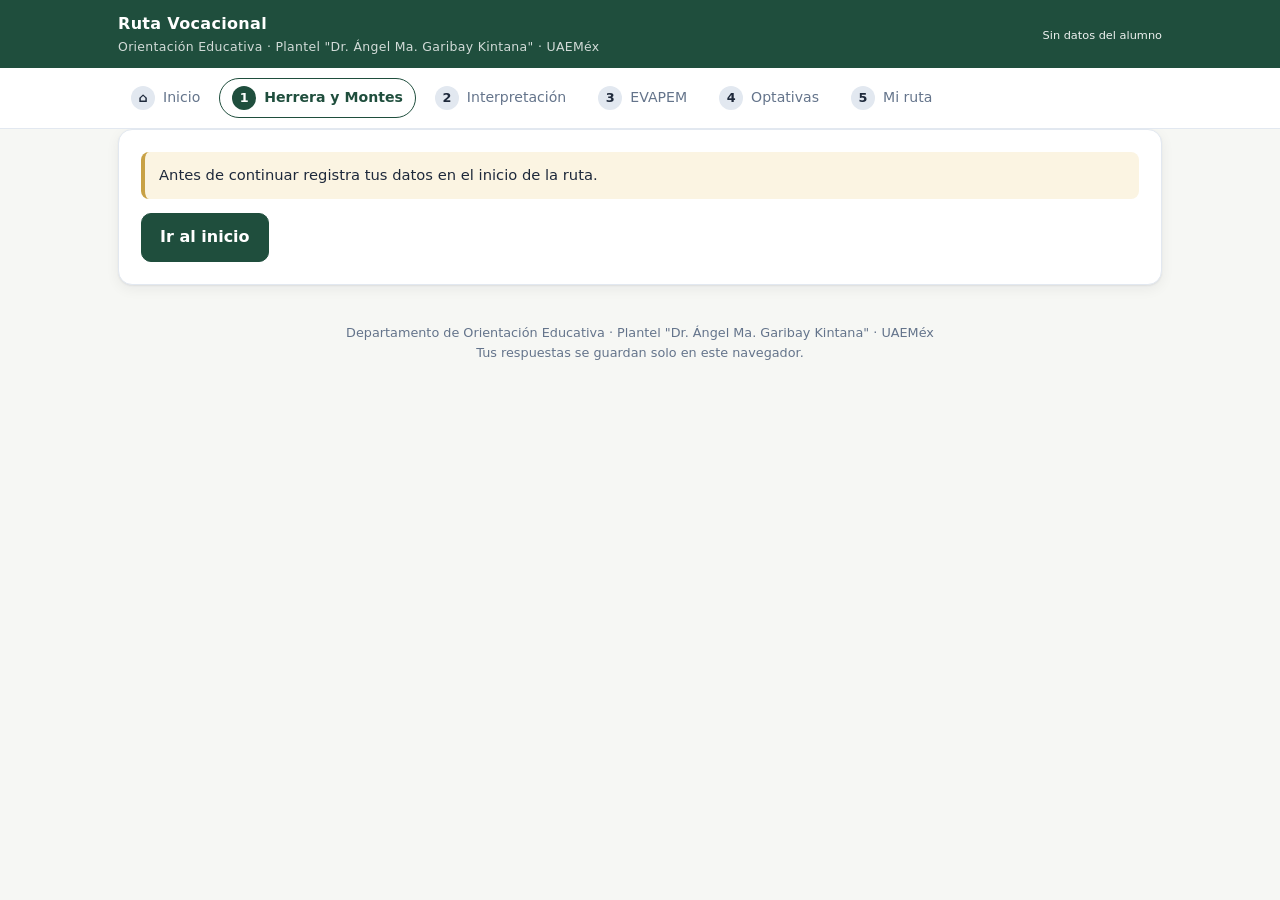
==== paso1-herrera-montes.html @ 5bb2a4c8 "Ruta vocacional unificada: Herrera y Montes, interpretación, EVAPEM y optativas Co-Authored-By: Clau" ====
<!DOCTYPE html>
<html lang="es">
<head>
<meta charset="utf-8">
<meta name="viewport" content="width=device-width, initial-scale=1">
<title>Paso 1 · Cuestionario de Intereses y Aptitudes (Herrera y Montes)</title>
<link rel="stylesheet" href="assets/estilos.css">
</head>
<body>
<main class="contenedor" id="app">

  <!-- Instrucciones -->
  <section id="v-inicio" class="tarjeta">
    <span class="etiqueta">Paso 1 de 5</span>
    <h1>Cuestionario de Intereses y Aptitudes</h1>
    <p class="sub">Modelo de Luis Herrera y Montes, versión actualizada para estudiantes de bachillerato.</p>
    <div class="rejilla dos" style="margin-top:14px">
      <div class="tarjeta suave" style="margin:0">
        <h3>Sección 1 · Intereses (60 preguntas)</h3>
        <p>Pregúntate: <b>¿Qué tanto me gustaría hacer esto?</b></p>
        <p class="sub" style="margin:0">4 Me gusta mucho · 3 Me gusta algo · 2 Me es indiferente · 1 Me desagrada algo · 0 Me desagrada mucho</p>
      </div>
      <div class="tarjeta oro" style="margin:0">
        <h3>Sección 2 · Aptitudes (60 preguntas)</h3>
        <p>Pregúntate: <b>¿Qué tan apto(a) me considero para esto?</b>, aunque no te guste.</p>
        <p class="sub" style="margin:0">4 Muy competente · 3 Competente · 2 Medianamente · 1 Muy poco · 0 Incompetente</p>
      </div>
    </div>
    <div class="aviso info" style="margin-top:14px">Tus respuestas se guardan en cuanto las marcas. Si cierras la página, podrás continuar donde te quedaste. También puedes contestar con el teclado: teclas <b>0</b> a <b>4</b>, y flechas ← → para moverte.</div>
    <div class="acciones">
      <button class="btn" id="btn-comenzar" type="button">Comenzar</button>
      <button class="btn sec oculto" id="btn-reiniciar" type="button">Volver a empezar desde cero</button>
    </div>
  </section>

  <!-- Cuestionario -->
  <section id="v-test" class="tarjeta oculto" aria-live="polite">
    <div style="display:flex;justify-content:space-between;gap:10px;flex-wrap:wrap;align-items:baseline">
      <h2 id="t-seccion" style="margin:0">Intereses</h2>
      <span class="sub" id="t-contador">1 / 60</span>
    </div>
    <p class="sub" id="t-pregunta-guia" style="margin:4px 0 0">¿Qué tanto te gustaría…?</p>
    <div class="progreso" aria-hidden="true"><div id="t-barra" style="width:0"></div></div>
    <p class="pregunta"><span id="t-num">1.</span> <span id="t-texto"></span></p>
    <fieldset style="border:0;padding:0;margin:0">
      <legend class="sr">Elige una opción</legend>
      <div class="opciones" id="t-opciones"></div>
    </fieldset>
    <div class="acciones" style="justify-content:space-between">
      <button class="btn sec" id="btn-ant" type="button">← Anterior</button>
      <span class="sub" id="t-faltan" style="align-self:center;font-size:.86rem"></span>
      <button class="btn sec" id="btn-sig" type="button">Siguiente →</button>
    </div>
  </section>

  <!-- Transición -->
  <section id="v-transicion" class="tarjeta oculto">
    <span class="etiqueta">Sección 1 completada</span>
    <h2>¡Terminaste la sección de Intereses!</h2>
    <p>Ahora contestarás la sección de <b>Aptitudes</b>. Recuerda: no se trata de si te gusta la actividad, sino de qué tan capaz te consideras para aprenderla o realizarla.</p>
    <div class="acciones"><button class="btn sec" id="btn-volver-int" type="button">Revisar intereses</button><button class="btn" id="btn-ir-apt" type="button">Comenzar aptitudes</button></div>
  </section>

  <!-- Resultados -->
  <section id="v-resultados" class="oculto">
    <div class="tarjeta">
      <span class="etiqueta">Resultados del paso 1</span>
      <h1>Tu perfil de intereses y aptitudes</h1>
      <p class="sub" id="r-ficha"></p>
      <div class="aviso">Las líneas verticales de cada barra marcan el 50 % y el 75 %. Según el manual, de 75 % a 100 % son <b>intereses profesionales</b> y <b>aptitudes desarrolladas</b>.</div>
    </div>
    <div class="rejilla dos">
      <div class="tarjeta"><h2>Perfil de intereses</h2><div id="r-int"></div></div>
      <div class="tarjeta"><h2>Perfil de aptitudes</h2><div id="r-apt"></div></div>
    </div>
    <div class="tarjeta" id="r-perfil-bajo"></div>
    <div class="acciones no-imprimir">
      <a class="btn" href="paso2-interpretacion.html">Continuar al paso 2: Interpretación →</a>
      <button class="btn sec" type="button" onclick="window.print()">Imprimir / Guardar PDF</button>
      <button class="btn sec" type="button" id="btn-revisar">Revisar mis respuestas</button>
    </div>
  </section>
</main>
<script src="assets/datos.js"></script>
<script src="assets/ruta.js"></script>
<script>
Ruta.montarEncabezado(1);
const D = window.DATOS;
const ESCALAS = {
  int: [[4,'Me gusta mucho'],[3,'Me gusta algo o en parte'],[2,'Me es indiferente'],[1,'Me desagrada algo'],[0,'Me desagrada mucho']],
  apt: [[4,'Muy competente'],[3,'Competente'],[2,'Medianamente competente'],[1,'Muy poco competente'],[0,'Incompetente']]
};
const app = document.getElementById('app');
const vistas = ['v-inicio','v-test','v-transicion','v-resultados'];
function ver(id) { vistas.forEach(v => document.getElementById(v).classList.toggle('oculto', v !== id)); window.scrollTo(0, 0); }

let st = Ruta.obtener('hm') || {};
st.respInt = st.respInt || Array(60).fill(null);
st.respApt = st.respApt || Array(60).fill(null);
let seccion = st.seccion || 'int';
let idx = st.idx || 0;

function guardarAvance() { st.seccion = seccion; st.idx = idx; Ruta.guardar('hm', st); }
const resp = () => seccion === 'int' ? st.respInt : st.respApt;

if (Ruta.exigirAlumno(app)) iniciar();

function iniciar() {
  const empezado = st.respInt.some(v => v !== null);
  if (st.completado) { mostrarResultados(); return; }
  if (empezado) {
    document.getElementById('btn-comenzar').textContent = 'Continuar donde me quedé';
    document.getElementById('btn-reiniciar').classList.remove('oculto');
  }
}

document.getElementById('btn-comenzar').onclick = () => { ver('v-test'); cargar(); };
document.getElementById('btn-reiniciar').onclick = () => {
  if (!confirm('Se borrarán tus 120 respuestas. ¿Continuar?')) return;
  st = { respInt: Array(60).fill(null), respApt: Array(60).fill(null) }; seccion = 'int'; idx = 0; guardarAvance(); ver('v-test'); cargar();
};
document.getElementById('btn-ir-apt').onclick = () => { seccion = 'apt'; idx = 0; guardarAvance(); ver('v-test'); cargar(); };
document.getElementById('btn-volver-int').onclick = () => { seccion = 'int'; idx = 59; ver('v-test'); cargar(); };
document.getElementById('btn-revisar').onclick = () => { seccion = 'int'; idx = 0; ver('v-test'); cargar(); };

function cargar() {
  const esInt = seccion === 'int';
  const banco = esInt ? D.preguntasInt : D.preguntasApt;
  document.getElementById('t-seccion').textContent = esInt ? 'Sección 1 · Intereses' : 'Sección 2 · Aptitudes';
  document.getElementById('t-pregunta-guia').textContent = esInt ? (idx >= 50 ? '¿Qué tanto te gustaría trabajar como…?' : '¿Qué tanto te gustaría…?') : '¿Qué tan apto(a) te consideras para…?';
  document.getElementById('t-contador').textContent = `${idx + 1} / 60`;
  const hechas = st.respInt.filter(v => v !== null).length + st.respApt.filter(v => v !== null).length;
  document.getElementById('t-barra').style.width = (hechas / 120 * 100) + '%';
  document.getElementById('t-num').textContent = (idx + 1) + '.';
  document.getElementById('t-texto').textContent = banco[idx];
  const r = resp();
  document.getElementById('t-opciones').innerHTML = ESCALAS[seccion].map(([v, t]) => `
    <input type="radio" name="op" id="op${v}" value="${v}" ${r[idx] === v ? 'checked' : ''}>
    <label for="op${v}"><b>${v}</b><span>${t}</span></label>`).join('');
  document.querySelectorAll('#t-opciones input').forEach(inp => inp.addEventListener('change', () => responder(+inp.value)));
  const faltan = r.filter(v => v === null).length;
  document.getElementById('t-faltan').textContent = faltan ? `Te faltan ${faltan} en esta sección` : 'Sección completa';
  document.getElementById('btn-ant').disabled = (seccion === 'int' && idx === 0);
  document.getElementById('btn-sig').textContent = idx === 59 ? (seccion === 'int' ? 'Ir a Aptitudes →' : 'Ver resultados →') : 'Siguiente →';
}

let temporizador = null;
function responder(v) {
  resp()[idx] = v; guardarAvance();
  if (st.completado) calcular(); // revisión: mantener resultados al día
  clearTimeout(temporizador);
  temporizador = setTimeout(avanzar, 220);
}
function avanzar() {
  if (idx < 59) { idx++; guardarAvance(); cargar(); return; }
  const r = resp(); const pend = r.findIndex(v => v === null);
  if (pend !== -1) { idx = pend; cargar(); document.getElementById('t-faltan').textContent = 'Aún falta esta pregunta por contestar.'; return; }
  if (seccion === 'int') { ver('v-transicion'); return; }
  const pendInt = st.respInt.findIndex(v => v === null);
  if (pendInt !== -1) { seccion = 'int'; idx = pendInt; cargar(); return; }
  calcular(); mostrarResultados();
}
function retroceder() {
  if (idx > 0) idx--; else if (seccion === 'apt') { seccion = 'int'; idx = 59; }
  guardarAvance(); cargar();
}
document.getElementById('btn-sig').onclick = avanzar;
document.getElementById('btn-ant').onclick = retroceder;
document.addEventListener('keydown', e => {
  if (document.getElementById('v-test').classList.contains('oculto')) return;
  if (/^[0-4]$/.test(e.key)) { const inp = document.getElementById('op' + e.key); inp.checked = true; responder(+e.key); }
  else if (e.key === 'ArrowRight' && resp()[idx] !== null) avanzar();
  else if (e.key === 'ArrowLeft') retroceder();
});

/* Calificación según la hoja de respuestas del manual:
   la columna de cada pregunta es (número - 1) mod 10; se suman 6 preguntas (máx. 24) y se convierte con la tabla de porcentajes. */
function puntuar(respuestas, cats) {
  const sumas = Array(10).fill(0);
  respuestas.forEach((v, i) => sumas[i % 10] += (v || 0));
  const pct = {}, suma = {};
  cats.forEach(([k], c) => { suma[k] = sumas[c]; pct[k] = D.tablaPct[sumas[c]]; });
  return { suma, pct };
}
function calcular() {
  const i = puntuar(st.respInt, D.catInt), a = puntuar(st.respApt, D.catApt);
  Object.assign(st, { sumInt: i.suma, pctInt: i.pct, sumApt: a.suma, pctApt: a.pct, completado: new Date().toISOString(), fuente: 'cuestionario en línea' });
  delete st.seccion; delete st.idx;
  Ruta.guardar('hm', st);
  // Si el alumno rehace el test, su interpretación anterior deja de ser válida.
  const ip = Ruta.obtener('interp'); if (ip) { ip.completado = null; Ruta.guardar('interp', ip); }
}

function mostrarResultados() {
  ver('v-resultados');
  const al = Ruta.alumno();
  document.getElementById('r-ficha').textContent = `${al.nombre} · Grupo ${al.grupo} · ${Ruta.fecha(st.completado)}`;
  const oi = Ruta.ordenar(st.pctInt, D.catInt), oa = Ruta.ordenar(st.pctApt, D.catApt);
  const topI = oi.slice(0, 2).map(x => x.clave), topA = [oa[0].clave];
  document.getElementById('r-int').innerHTML = Ruta.barras(D.catInt.map(([k, n]) => ({ clave: k, nombre: n, valor: st.pctInt[k] })), { resaltar: topI }) +
    `<p class="sub" style="margin-top:10px;font-size:.88rem">Más altos: <b>${oi.slice(0, 4).map(x => `${x.nombre} (${x.valor}%)`).join(', ')}</b></p>`;
  document.getElementById('r-apt').innerHTML = Ruta.barras(D.catApt.map(([k, n]) => ({ clave: k, nombre: n, valor: st.pctApt[k] })), { resaltar: topA, clase: 'apt' }) +
    `<p class="sub" style="margin-top:10px;font-size:.88rem">Más altas: <b>${oa.slice(0, 4).map(x => `${x.nombre} (${x.valor}%)`).join(', ')}</b></p>`;
  const caja = document.getElementById('r-perfil-bajo');
  const maxA = oa[0].valor, maxI = oi[0].valor;
  const notas = [];
  if (maxI < 75) notas.push('Ninguno de tus intereses llegó al 75 %. El manual sugiere tomar de todos modos los dos más altos, y comentarlo con tu orientador(a).');
  if (maxA < 50) notas.push('Tu perfil de aptitudes salió bajo. El manual explica que a veces nos subestimamos o nos comparamos con otros; en ese caso, interpreta tu perfil a partir de la columna más alta.');
  caja.innerHTML = notas.length ? '<h3>Para tomar en cuenta</h3>' + notas.map(n => `<p>${n}</p>`).join('') : '';
  caja.classList.toggle('oculto', !notas.length);
}
</script>
</body>
</html>
---- assets/estilos.css ----
/* Ruta Vocacional · Plantel "Dr. Ángel Ma. Garibay Kintana" · UAEMéx */
:root{
  --verde:#1F4E3D; --verde-2:#2E6B55; --verde-claro:#E6F0EB;
  --oro:#C8A145; --oro-claro:#FBF4E2;
  --tinta:#1E293B; --gris:#64748B; --linea:#E2E8F0; --fondo:#F6F7F4; --blanco:#fff;
  --rojo:#B42318; --rojo-claro:#FEF3F2; --azul:#1D4ED8; --azul-claro:#EFF4FF;
  --radio:14px; --sombra:0 1px 2px rgba(15,23,42,.06),0 4px 14px rgba(15,23,42,.06);
}
*{box-sizing:border-box}
html{scroll-behavior:smooth}
body{margin:0;font-family:"Segoe UI",system-ui,-apple-system,Roboto,"Helvetica Neue",Arial,sans-serif;color:var(--tinta);background:var(--fondo);line-height:1.55;font-size:16px}
a{color:var(--verde)}
h1,h2,h3{line-height:1.2;margin:0 0 .5em}
h1{font-size:clamp(1.6rem,4vw,2.3rem)} h2{font-size:1.35rem} h3{font-size:1.05rem}
p{margin:0 0 .8em}
.contenedor{max-width:1080px;margin:0 auto;padding:0 18px}
.oculto{display:none!important}
.sr{position:absolute;width:1px;height:1px;overflow:hidden;clip:rect(0 0 0 0)}

/* Encabezado y navegación de la ruta */
.barra{background:var(--verde);color:#fff}
.barra .contenedor{display:flex;align-items:center;gap:14px;padding-top:12px;padding-bottom:12px;flex-wrap:wrap}
.barra .marca{font-weight:700;letter-spacing:.02em;text-decoration:none;color:#fff;display:flex;flex-direction:column}
.barra .marca small{font-weight:400;opacity:.8;font-size:.78rem}
.barra .alumno{margin-left:auto;font-size:.85rem;opacity:.92;text-align:right}
.pasos{background:#fff;border-bottom:1px solid var(--linea);position:sticky;top:0;z-index:20}
.pasos ol{list-style:none;margin:0 auto;padding:10px 18px;display:flex;gap:6px;max-width:1080px;overflow-x:auto}
.pasos li a{display:flex;align-items:center;gap:8px;padding:7px 12px;border-radius:999px;text-decoration:none;color:var(--gris);font-size:.88rem;white-space:nowrap;border:1px solid transparent}
.pasos li a .num{width:24px;height:24px;border-radius:50%;display:grid;place-items:center;background:var(--linea);color:var(--tinta);font-weight:700;font-size:.8rem}
.pasos li a.actual{border-color:var(--verde);color:var(--verde);font-weight:600}
.pasos li a.actual .num{background:var(--verde);color:#fff}
.pasos li a.hecho .num{background:var(--oro);color:#fff}
.pasos li a:focus-visible{outline:3px solid var(--oro);outline-offset:2px}

main{padding:26px 0 60px}
.tarjeta{background:var(--blanco);border:1px solid var(--linea);border-radius:var(--radio);box-shadow:var(--sombra);padding:22px;margin-bottom:18px}
.tarjeta.suave{background:var(--verde-claro);border-color:#cfe1d7;box-shadow:none}
.tarjeta.oro{background:var(--oro-claro);border-color:#eedfb6;box-shadow:none}
.etiqueta{display:inline-block;font-size:.72rem;font-weight:700;letter-spacing:.08em;text-transform:uppercase;color:var(--oro);margin-bottom:6px}
.sub{color:var(--gris)}
.rejilla{display:grid;gap:16px}
.rejilla.dos{grid-template-columns:repeat(auto-fit,minmax(280px,1fr))}
.rejilla.tres{grid-template-columns:repeat(auto-fit,minmax(220px,1fr))}

/* Formularios */
label{display:block;font-weight:600;font-size:.9rem;margin-bottom:4px}
input,select{width:100%;padding:10px 12px;border:1px solid #cbd5e1;border-radius:10px;font:inherit;background:#fff;color:var(--tinta)}
input:focus,select:focus{outline:3px solid rgba(200,161,69,.45);border-color:var(--oro)}
.campo{margin-bottom:12px}
.btn{display:inline-flex;align-items:center;justify-content:center;gap:8px;padding:11px 18px;border-radius:10px;border:1px solid var(--verde);background:var(--verde);color:#fff;font:inherit;font-weight:600;cursor:pointer;text-decoration:none}
.btn:hover{background:var(--verde-2)}
.btn.sec{background:#fff;color:var(--verde)}
.btn.sec:hover{background:var(--verde-claro)}
.btn.oro{background:var(--oro);border-color:var(--oro);color:#fff}
.btn:disabled{opacity:.45;cursor:not-allowed}
.btn:focus-visible{outline:3px solid var(--oro);outline-offset:2px}
.acciones{display:flex;gap:10px;flex-wrap:wrap;margin-top:14px}

.aviso{border-left:4px solid var(--oro);background:var(--oro-claro);padding:12px 14px;border-radius:8px;font-size:.92rem;margin-bottom:14px}
.aviso.info{border-color:var(--azul);background:var(--azul-claro)}
.aviso.alerta{border-color:var(--rojo);background:var(--rojo-claro)}

/* Barras horizontales (sin librerías) */
.barras{display:flex;flex-direction:column;gap:7px}
.barra-fila{display:grid;grid-template-columns:minmax(120px,190px) 1fr 48px;align-items:center;gap:10px;font-size:.88rem}
.barra-pista{height:14px;background:#eef2f6;border-radius:999px;position:relative;overflow:hidden}
.barra-pista::before,.barra-pista::after{content:"";position:absolute;top:0;bottom:0;width:1px;background:rgba(15,23,42,.18)}
.barra-pista::before{left:50%} .barra-pista::after{left:75%}
.barra-relleno{height:100%;border-radius:999px;background:var(--verde)}
.barra-relleno.apt{background:var(--oro)}
.barra-fila .valor{text-align:right;font-weight:700;font-variant-numeric:tabular-nums}
.barra-fila.top .nombre{font-weight:700}
.escala-leyenda{display:flex;justify-content:space-between;font-size:.72rem;color:var(--gris);margin:6px 0 0 calc(min(190px,40%) + 10px);padding-right:58px}

/* Chips */
.chips{display:flex;flex-wrap:wrap;gap:6px}
.chip{display:inline-block;padding:5px 10px;border-radius:999px;background:#f1f5f9;border:1px solid var(--linea);font-size:.84rem}
.chip.marcada{background:var(--oro-claro);border-color:var(--oro);font-weight:600}
.chip.verde{background:var(--verde-claro);border-color:#cfe1d7}

/* Tablas */
table{width:100%;border-collapse:collapse;font-size:.9rem}
th,td{padding:8px 10px;border-bottom:1px solid var(--linea);text-align:left;vertical-align:top}
th{font-size:.78rem;text-transform:uppercase;letter-spacing:.05em;color:var(--gris)}
td.num,th.num{text-align:right;font-variant-numeric:tabular-nums}

/* Cuestionario */
.progreso{height:8px;background:#e8ece9;border-radius:999px;overflow:hidden;margin:8px 0 18px}
.progreso div{height:100%;background:var(--verde);transition:width .25s}
.pregunta{font-size:1.25rem;font-weight:600;min-height:3.2em}
.opciones{display:grid;grid-template-columns:repeat(5,1fr);gap:8px;margin-top:14px}
.opciones label{border:2px solid var(--linea);border-radius:12px;padding:12px 6px;text-align:center;cursor:pointer;font-weight:500;font-size:.82rem;background:#fff;display:flex;flex-direction:column;gap:4px;min-height:84px;justify-content:center}
.opciones label b{font-size:1.25rem}
.opciones input{position:absolute;opacity:0;width:1px;height:1px}
.opciones input:checked+label{border-color:var(--verde);background:var(--verde);color:#fff}
.opciones input:focus-visible+label{outline:3px solid var(--oro);outline-offset:2px}
.opciones label:hover{border-color:var(--verde-2)}
@media (max-width:620px){.opciones{grid-template-columns:1fr}.opciones label{flex-direction:row;min-height:auto;justify-content:flex-start;padding:12px 14px;gap:12px}}

/* Selector de rasgos (EVAPEM) */
.rasgos{display:grid;grid-template-columns:repeat(auto-fill,minmax(46px,1fr));gap:6px}
.rasgos button{aspect-ratio:1;border-radius:10px;border:1px solid #cbd5e1;background:#fff;font:inherit;font-weight:700;cursor:pointer}
.rasgos button[aria-pressed="true"]{background:var(--verde);color:#fff;border-color:var(--verde)}
.rasgos button:disabled{opacity:.35;cursor:not-allowed}

/* Tarjetas de optativas */
.optativa{border:1px solid var(--linea);border-radius:12px;padding:14px;background:#fff}
.optativa h3{margin-bottom:4px}
.optativa p{font-size:.9rem;color:#334155;margin:0}
.optativa.sugerida{border-color:var(--oro);background:var(--oro-claro)}
.pestanas{display:flex;gap:6px;margin-bottom:14px;flex-wrap:wrap}
.pestanas button{padding:8px 14px;border-radius:999px;border:1px solid var(--linea);background:#fff;font:inherit;cursor:pointer}
.pestanas button[aria-selected="true"]{background:var(--verde);color:#fff;border-color:var(--verde)}
.area{border:1px solid var(--linea);border-radius:12px;padding:16px;background:#fff;margin-bottom:12px}
.area.destacada{border:2px solid var(--oro)}
.area .coincide{font-size:.8rem;font-weight:700;color:#8a6a1d;background:var(--oro-claro);border-radius:999px;padding:2px 10px;display:inline-block;margin-left:6px}

/* Portada */
.ruta-mapa{display:grid;grid-template-columns:repeat(auto-fit,minmax(190px,1fr));gap:12px}
.ruta-mapa a{display:block;text-decoration:none;color:inherit;border:1px solid var(--linea);border-radius:14px;padding:16px;background:#fff;position:relative}
.ruta-mapa a:hover{border-color:var(--verde)}
.ruta-mapa .n{font-size:.75rem;font-weight:700;color:var(--oro);letter-spacing:.08em}
.ruta-mapa .estado{position:absolute;top:12px;right:12px;font-size:.72rem;border-radius:999px;padding:2px 8px;background:#f1f5f9;color:var(--gris)}
.ruta-mapa .estado.ok{background:var(--verde-claro);color:var(--verde);font-weight:700}

.pie{font-size:.8rem;color:var(--gris);text-align:center;padding:20px 0 30px}

/* Impresión */
.solo-impresion{display:none}
@media print{
  @page{size:letter;margin:14mm}
  body{background:#fff;font-size:11pt}
  .barra,.pasos,.no-imprimir,.acciones,.pie{display:none!important}
  .solo-impresion{display:block}
  main{padding:0}
  .tarjeta{box-shadow:none;break-inside:avoid;padding:12px;margin-bottom:10px}
  .area{break-inside:avoid}
  .barra-relleno,.chip.marcada,.tarjeta.suave,.tarjeta.oro{-webkit-print-color-adjust:exact;print-color-adjust:exact}
  a{color:inherit;text-decoration:none}
}
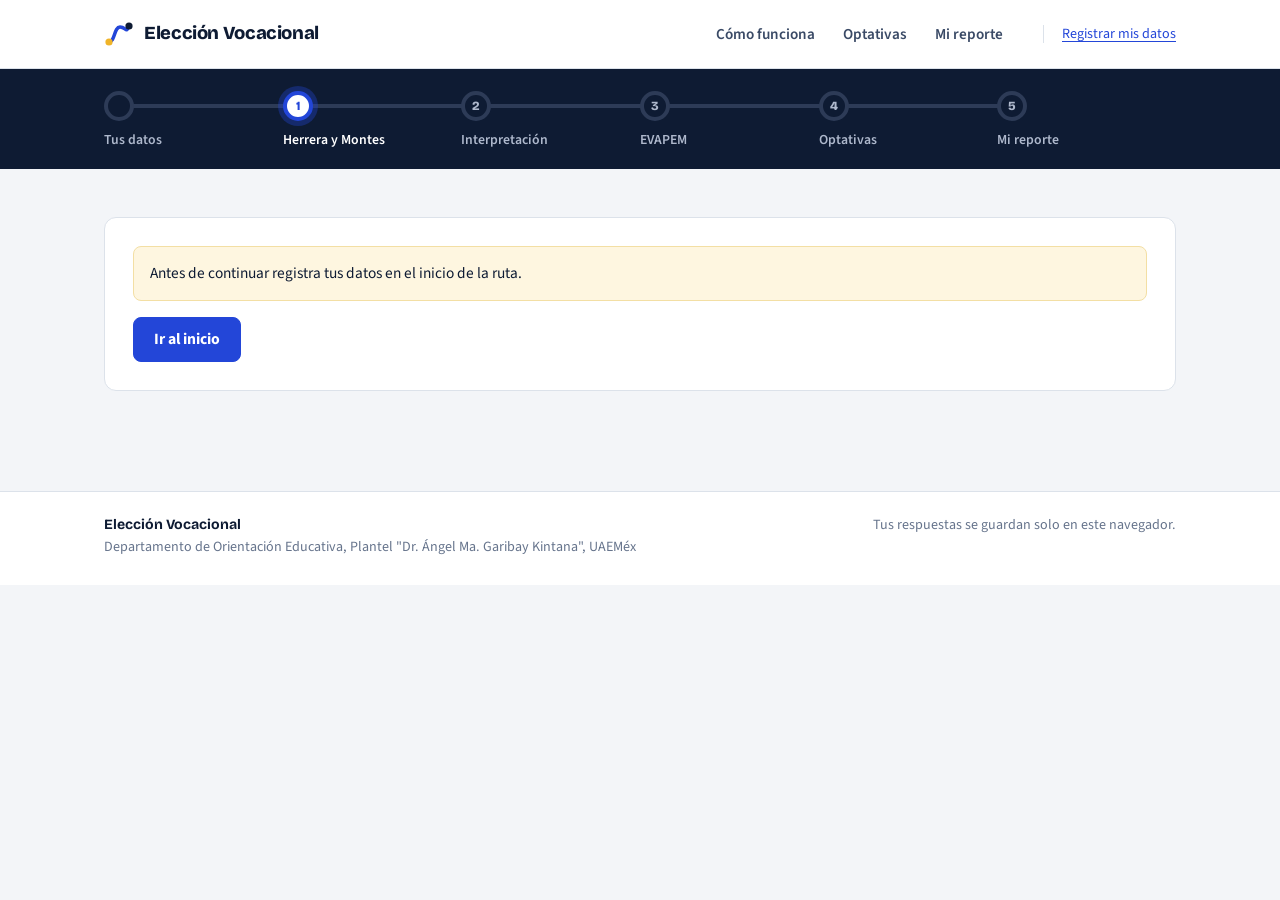
==== commit 6beb5b1e: "Nuevo diseño unificado: Elección Vocacional Co-Authored-By: Claude Opus 5.5 <noreply@anthropic.com> " ====
--- a/paso1-herrera-montes.html
+++ b/paso1-herrera-montes.html
@@ -3,27 +3,30 @@
 <head>
 <meta charset="utf-8">
 <meta name="viewport" content="width=device-width, initial-scale=1">
-<title>Paso 1 · Cuestionario de Intereses y Aptitudes (Herrera y Montes)</title>
+<title>Cuestionario de Intereses y Aptitudes (Herrera y Montes) | Elección Vocacional</title>
+<link rel="preload" href="assets/fuentes/bricolage-grotesque-latin-wght-normal.woff2" as="font" type="font/woff2" crossorigin>
 <link rel="stylesheet" href="assets/estilos.css">
 </head>
 <body>
 <main class="contenedor" id="app">
 
   <!-- Instrucciones -->
-  <section id="v-inicio" class="tarjeta">
-    <span class="etiqueta">Paso 1 de 5</span>
+  <section id="v-inicio">
+    <div class="intro">
+    <span class="paso">Paso 1 de 5</span>
     <h1>Cuestionario de Intereses y Aptitudes</h1>
-    <p class="sub">Modelo de Luis Herrera y Montes, versión actualizada para estudiantes de bachillerato.</p>
-    <div class="rejilla dos" style="margin-top:14px">
+    <p class="sub">Modelo de Luis Herrera y Montes, actualizado para estudiantes de bachillerato. Son dos secciones de 60 preguntas; te toma entre 20 y 30 minutos.</p>
+    </div>
+    <div class="rejilla dos">
       <div class="tarjeta suave" style="margin:0">
-        <h3>Sección 1 · Intereses (60 preguntas)</h3>
+        <h3>Intereses: 60 preguntas</h3>
         <p>Pregúntate: <b>¿Qué tanto me gustaría hacer esto?</b></p>
-        <p class="sub" style="margin:0">4 Me gusta mucho · 3 Me gusta algo · 2 Me es indiferente · 1 Me desagrada algo · 0 Me desagrada mucho</p>
+        <p class="sub" style="margin:0">Respondes de 4 (me gusta mucho) a 0 (me desagrada mucho).</p>
       </div>
       <div class="tarjeta oro" style="margin:0">
-        <h3>Sección 2 · Aptitudes (60 preguntas)</h3>
+        <h3>Aptitudes: 60 preguntas</h3>
         <p>Pregúntate: <b>¿Qué tan apto(a) me considero para esto?</b>, aunque no te guste.</p>
-        <p class="sub" style="margin:0">4 Muy competente · 3 Competente · 2 Medianamente · 1 Muy poco · 0 Incompetente</p>
+        <p class="sub" style="margin:0">Respondes de 4 (muy competente) a 0 (incompetente).</p>
       </div>
     </div>
     <div class="aviso info" style="margin-top:14px">Tus respuestas se guardan en cuanto las marcas. Si cierras la página, podrás continuar donde te quedaste. También puedes contestar con el teclado: teclas <b>0</b> a <b>4</b>, y flechas ← → para moverte.</div>
@@ -47,9 +50,9 @@
       <div class="opciones" id="t-opciones"></div>
     </fieldset>
     <div class="acciones" style="justify-content:space-between">
-      <button class="btn sec" id="btn-ant" type="button">← Anterior</button>
+      <button class="btn sec" id="btn-ant" type="button">Anterior</button>
       <span class="sub" id="t-faltan" style="align-self:center;font-size:.86rem"></span>
-      <button class="btn sec" id="btn-sig" type="button">Siguiente →</button>
+      <button class="btn sec" id="btn-sig" type="button">Siguiente</button>
     </div>
   </section>
 
@@ -63,8 +66,8 @@
 
   <!-- Resultados -->
   <section id="v-resultados" class="oculto">
-    <div class="tarjeta">
-      <span class="etiqueta">Resultados del paso 1</span>
+    <div class="intro" style="max-width:none">
+      <span class="paso">Resultados del paso 1</span>
       <h1>Tu perfil de intereses y aptitudes</h1>
       <p class="sub" id="r-ficha"></p>
       <div class="aviso">Las líneas verticales de cada barra marcan el 50 % y el 75 %. Según el manual, de 75 % a 100 % son <b>intereses profesionales</b> y <b>aptitudes desarrolladas</b>.</div>
@@ -75,8 +78,8 @@
     </div>
     <div class="tarjeta" id="r-perfil-bajo"></div>
     <div class="acciones no-imprimir">
-      <a class="btn" href="paso2-interpretacion.html">Continuar al paso 2: Interpretación →</a>
-      <button class="btn sec" type="button" onclick="window.print()">Imprimir / Guardar PDF</button>
+      <a class="btn" href="paso2-interpretacion.html">Continuar al paso 2: Interpretación</a>
+      <button class="btn sec" type="button" onclick="window.print()">Imprimir o guardar en PDF</button>
       <button class="btn sec" type="button" id="btn-revisar">Revisar mis respuestas</button>
     </div>
   </section>
@@ -126,7 +129,7 @@
 function cargar() {
   const esInt = seccion === 'int';
   const banco = esInt ? D.preguntasInt : D.preguntasApt;
-  document.getElementById('t-seccion').textContent = esInt ? 'Sección 1 · Intereses' : 'Sección 2 · Aptitudes';
+  document.getElementById('t-seccion').textContent = esInt ? 'Intereses' : 'Aptitudes';
   document.getElementById('t-pregunta-guia').textContent = esInt ? (idx >= 50 ? '¿Qué tanto te gustaría trabajar como…?' : '¿Qué tanto te gustaría…?') : '¿Qué tan apto(a) te consideras para…?';
   document.getElementById('t-contador').textContent = `${idx + 1} / 60`;
   const hechas = st.respInt.filter(v => v !== null).length + st.respApt.filter(v => v !== null).length;
@@ -141,7 +144,7 @@
   const faltan = r.filter(v => v === null).length;
   document.getElementById('t-faltan').textContent = faltan ? `Te faltan ${faltan} en esta sección` : 'Sección completa';
   document.getElementById('btn-ant').disabled = (seccion === 'int' && idx === 0);
-  document.getElementById('btn-sig').textContent = idx === 59 ? (seccion === 'int' ? 'Ir a Aptitudes →' : 'Ver resultados →') : 'Siguiente →';
+  document.getElementById('btn-sig').textContent = idx === 59 ? (seccion === 'int' ? 'Ir a Aptitudes' : 'Ver resultados') : 'Siguiente';
 }
 
 let temporizador = null;
@@ -194,7 +197,7 @@
 function mostrarResultados() {
   ver('v-resultados');
   const al = Ruta.alumno();
-  document.getElementById('r-ficha').textContent = `${al.nombre} · Grupo ${al.grupo} · ${Ruta.fecha(st.completado)}`;
+  document.getElementById('r-ficha').textContent = `${al.nombre}, grupo ${al.grupo}, ${Ruta.fecha(st.completado)}`;
   const oi = Ruta.ordenar(st.pctInt, D.catInt), oa = Ruta.ordenar(st.pctApt, D.catApt);
   const topI = oi.slice(0, 2).map(x => x.clave), topA = [oa[0].clave];
   document.getElementById('r-int').innerHTML = Ruta.barras(D.catInt.map(([k, n]) => ({ clave: k, nombre: n, valor: st.pctInt[k] })), { resaltar: topI }) +
--- a/assets/estilos.css
+++ b/assets/estilos.css
@@ -1,140 +1,204 @@
-/* Ruta Vocacional · Plantel "Dr. Ángel Ma. Garibay Kintana" · UAEMéx */
+/* Elección Vocacional · hoja de estilos única para toda la ruta
+   Concepto: la ruta como línea de transporte. La línea de estaciones es el único elemento protagonista. */
+@font-face{font-family:"Bricolage Grotesque";src:url("fuentes/bricolage-grotesque-latin-wght-normal.woff2") format("woff2");font-weight:200 800;font-style:normal;font-display:swap}
+@font-face{font-family:"Source Sans 3";src:url("fuentes/source-sans-3-latin-400-normal.woff2") format("woff2");font-weight:400;font-display:swap}
+@font-face{font-family:"Source Sans 3";src:url("fuentes/source-sans-3-latin-600-normal.woff2") format("woff2");font-weight:500 600;font-display:swap}
+@font-face{font-family:"Source Sans 3";src:url("fuentes/source-sans-3-latin-700-normal.woff2") format("woff2");font-weight:700 900;font-display:swap}
 :root{
-  --verde:#1F4E3D; --verde-2:#2E6B55; --verde-claro:#E6F0EB;
-  --oro:#C8A145; --oro-claro:#FBF4E2;
-  --tinta:#1E293B; --gris:#64748B; --linea:#E2E8F0; --fondo:#F6F7F4; --blanco:#fff;
-  --rojo:#B42318; --rojo-claro:#FEF3F2; --azul:#1D4ED8; --azul-claro:#EFF4FF;
-  --radio:14px; --sombra:0 1px 2px rgba(15,23,42,.06),0 4px 14px rgba(15,23,42,.06);
+  --tinta:#0E1B33; --tinta-2:#3A4A66; --tenue:#66748C;
+  --cobalto:#2346D8; --cobalto-osc:#1A35A8; --cobalto-claro:#EAEFFE;
+  --ambar:#F0B429; --ambar-osc:#9A6B00; --ambar-claro:#FEF6E0;
+  --niebla:#F3F5F8; --linea:#DCE2EA; --blanco:#FFFFFF;
+  --verde:#127A52; --verde-claro:#E6F5EE; --rojo:#B42318; --rojo-claro:#FEF1F0;
+  --titulos:"Bricolage Grotesque","Segoe UI",system-ui,sans-serif;
+  --texto:"Source Sans 3","Segoe UI",system-ui,-apple-system,Roboto,Arial,sans-serif;
+  --r-chico:8px; --r:12px;
+  --ancho:1120px;
 }
 *{box-sizing:border-box}
-html{scroll-behavior:smooth}
-body{margin:0;font-family:"Segoe UI",system-ui,-apple-system,Roboto,"Helvetica Neue",Arial,sans-serif;color:var(--tinta);background:var(--fondo);line-height:1.55;font-size:16px}
-a{color:var(--verde)}
-h1,h2,h3{line-height:1.2;margin:0 0 .5em}
-h1{font-size:clamp(1.6rem,4vw,2.3rem)} h2{font-size:1.35rem} h3{font-size:1.05rem}
-p{margin:0 0 .8em}
-.contenedor{max-width:1080px;margin:0 auto;padding:0 18px}
+html{scroll-behavior:smooth;-webkit-text-size-adjust:100%}
+@media (prefers-reduced-motion:reduce){html{scroll-behavior:auto}*{transition:none!important;animation:none!important}}
+body{margin:0;font-family:var(--texto);font-size:17px;line-height:1.6;color:var(--tinta);background:var(--niebla)}
+a{color:var(--cobalto);text-underline-offset:3px}
+a:hover{color:var(--cobalto-osc)}
+h1,h2,h3{font-family:var(--titulos);color:var(--tinta);margin:0 0 .45em;font-weight:700;letter-spacing:-.01em}
+h1{font-size:clamp(2rem,4.6vw,3.1rem);line-height:1.08;letter-spacing:-.025em;font-weight:800}
+h2{font-size:clamp(1.35rem,2.4vw,1.65rem);line-height:1.2}
+h3{font-size:1.08rem;line-height:1.3;font-weight:600}
+p{margin:0 0 .9em}
+.contenedor{max-width:var(--ancho);margin:0 auto;padding:0 24px}
 .oculto{display:none!important}
-.sr{position:absolute;width:1px;height:1px;overflow:hidden;clip:rect(0 0 0 0)}
-
-/* Encabezado y navegación de la ruta */
-.barra{background:var(--verde);color:#fff}
-.barra .contenedor{display:flex;align-items:center;gap:14px;padding-top:12px;padding-bottom:12px;flex-wrap:wrap}
-.barra .marca{font-weight:700;letter-spacing:.02em;text-decoration:none;color:#fff;display:flex;flex-direction:column}
-.barra .marca small{font-weight:400;opacity:.8;font-size:.78rem}
-.barra .alumno{margin-left:auto;font-size:.85rem;opacity:.92;text-align:right}
-.pasos{background:#fff;border-bottom:1px solid var(--linea);position:sticky;top:0;z-index:20}
-.pasos ol{list-style:none;margin:0 auto;padding:10px 18px;display:flex;gap:6px;max-width:1080px;overflow-x:auto}
-.pasos li a{display:flex;align-items:center;gap:8px;padding:7px 12px;border-radius:999px;text-decoration:none;color:var(--gris);font-size:.88rem;white-space:nowrap;border:1px solid transparent}
-.pasos li a .num{width:24px;height:24px;border-radius:50%;display:grid;place-items:center;background:var(--linea);color:var(--tinta);font-weight:700;font-size:.8rem}
-.pasos li a.actual{border-color:var(--verde);color:var(--verde);font-weight:600}
-.pasos li a.actual .num{background:var(--verde);color:#fff}
-.pasos li a.hecho .num{background:var(--oro);color:#fff}
-.pasos li a:focus-visible{outline:3px solid var(--oro);outline-offset:2px}
-
-main{padding:26px 0 60px}
-.tarjeta{background:var(--blanco);border:1px solid var(--linea);border-radius:var(--radio);box-shadow:var(--sombra);padding:22px;margin-bottom:18px}
-.tarjeta.suave{background:var(--verde-claro);border-color:#cfe1d7;box-shadow:none}
-.tarjeta.oro{background:var(--oro-claro);border-color:#eedfb6;box-shadow:none}
-.etiqueta{display:inline-block;font-size:.72rem;font-weight:700;letter-spacing:.08em;text-transform:uppercase;color:var(--oro);margin-bottom:6px}
-.sub{color:var(--gris)}
-.rejilla{display:grid;gap:16px}
-.rejilla.dos{grid-template-columns:repeat(auto-fit,minmax(280px,1fr))}
-.rejilla.tres{grid-template-columns:repeat(auto-fit,minmax(220px,1fr))}
-
-/* Formularios */
-label{display:block;font-weight:600;font-size:.9rem;margin-bottom:4px}
-input,select{width:100%;padding:10px 12px;border:1px solid #cbd5e1;border-radius:10px;font:inherit;background:#fff;color:var(--tinta)}
-input:focus,select:focus{outline:3px solid rgba(200,161,69,.45);border-color:var(--oro)}
-.campo{margin-bottom:12px}
-.btn{display:inline-flex;align-items:center;justify-content:center;gap:8px;padding:11px 18px;border-radius:10px;border:1px solid var(--verde);background:var(--verde);color:#fff;font:inherit;font-weight:600;cursor:pointer;text-decoration:none}
-.btn:hover{background:var(--verde-2)}
-.btn.sec{background:#fff;color:var(--verde)}
-.btn.sec:hover{background:var(--verde-claro)}
-.btn.oro{background:var(--oro);border-color:var(--oro);color:#fff}
-.btn:disabled{opacity:.45;cursor:not-allowed}
-.btn:focus-visible{outline:3px solid var(--oro);outline-offset:2px}
-.acciones{display:flex;gap:10px;flex-wrap:wrap;margin-top:14px}
-
-.aviso{border-left:4px solid var(--oro);background:var(--oro-claro);padding:12px 14px;border-radius:8px;font-size:.92rem;margin-bottom:14px}
-.aviso.info{border-color:var(--azul);background:var(--azul-claro)}
-.aviso.alerta{border-color:var(--rojo);background:var(--rojo-claro)}
-
-/* Barras horizontales (sin librerías) */
-.barras{display:flex;flex-direction:column;gap:7px}
-.barra-fila{display:grid;grid-template-columns:minmax(120px,190px) 1fr 48px;align-items:center;gap:10px;font-size:.88rem}
-.barra-pista{height:14px;background:#eef2f6;border-radius:999px;position:relative;overflow:hidden}
-.barra-pista::before,.barra-pista::after{content:"";position:absolute;top:0;bottom:0;width:1px;background:rgba(15,23,42,.18)}
+.sr{position:absolute;width:1px;height:1px;overflow:hidden;clip:rect(0 0 0 0);white-space:nowrap}
+:focus-visible{outline:3px solid var(--ambar);outline-offset:2px;border-radius:4px}
+
+/* ---------- Encabezado del sitio ---------- */
+.sitio{background:var(--blanco);border-bottom:1px solid var(--linea)}
+.sitio-in{max-width:var(--ancho);margin:0 auto;padding:14px 24px;display:flex;align-items:center;gap:28px}
+.logo{display:flex;align-items:center;gap:10px;text-decoration:none;color:var(--tinta);font-family:var(--titulos);font-weight:800;font-size:1.15rem;letter-spacing:-.02em}
+.logo svg{flex:none}
+.menu{display:flex;gap:4px;margin-left:auto}
+.menu a{padding:8px 12px;border-radius:var(--r-chico);text-decoration:none;color:var(--tinta-2);font-weight:600;font-size:.95rem}
+.menu a:hover{background:var(--niebla);color:var(--tinta)}
+.menu a[aria-current="page"]{color:var(--cobalto)}
+.usuario{font-size:.88rem;color:var(--tenue);line-height:1.3;text-align:right;padding-left:18px;border-left:1px solid var(--linea)}
+.usuario b{display:block;color:var(--tinta);font-weight:600}
+.logo{white-space:nowrap}
+@media (max-width:760px){.menu{display:none}.usuario{margin-left:auto;font-size:.8rem;padding-left:12px;max-width:45%}.sitio-in{padding:12px 16px;gap:12px}}
+
+/* ---------- La línea de la ruta (elemento protagonista) ---------- */
+.trayecto{background:var(--tinta);color:#fff}
+.trayecto ol{list-style:none;margin:0 auto;padding:22px 24px 18px;max-width:var(--ancho);display:grid;grid-template-columns:repeat(6,1fr);position:relative}
+.trayecto li{position:relative;display:flex;flex-direction:column;align-items:flex-start}
+.trayecto li::before{content:"";position:absolute;top:13px;left:14px;right:-14px;height:4px;background:#2D3B57;border-radius:2px}
+.trayecto li:last-child::before{display:none}
+.trayecto li.hecho::before{background:var(--ambar)}
+.trayecto a{position:relative;display:flex;flex-direction:column;gap:8px;text-decoration:none;color:#AEB8CC;font-size:.86rem;font-weight:600;padding-right:8px}
+.trayecto .parada{width:30px;height:30px;border-radius:50%;background:var(--tinta);border:4px solid #2D3B57;display:grid;place-items:center;font-family:var(--titulos);font-size:.78rem;font-weight:800;color:#AEB8CC}
+.trayecto li.hecho .parada{background:var(--ambar);border-color:var(--ambar);color:var(--tinta)}
+.trayecto li.actual .parada{background:#fff;border-color:var(--cobalto);color:var(--cobalto);box-shadow:0 0 0 5px rgba(35,70,216,.35)}
+.trayecto li.actual a,.trayecto li.hecho a{color:#fff}
+.trayecto a:hover{color:#fff}
+@media (max-width:760px){
+  .trayecto ol{padding:16px 16px 14px}
+  .trayecto a .txt{display:none}
+  .trayecto li.actual a .txt{display:block;position:absolute;top:36px;left:0;white-space:nowrap}
+  .trayecto ol{padding-bottom:40px}
+}
+
+/* ---------- Estructura de página ---------- */
+main.contenedor{padding-top:48px;padding-bottom:80px}
+.intro{margin-bottom:34px;max-width:760px}
+.intro .paso{display:block;font-family:var(--titulos);font-weight:700;color:var(--cobalto);font-size:1rem;margin-bottom:6px}
+.intro .sub{font-size:1.12rem}
+.sub{color:var(--tinta-2)}
+.etiqueta{display:block;font-family:var(--titulos);font-weight:700;color:var(--cobalto);font-size:.95rem;margin-bottom:4px}
+
+.tarjeta{background:var(--blanco);border:1px solid var(--linea);border-radius:var(--r);padding:28px;margin-bottom:20px}
+.tarjeta.suave{background:var(--cobalto-claro);border-color:#C9D5FB}
+.tarjeta.oro{background:var(--ambar-claro);border-color:#F3DFA4}
+.tarjeta>h2:first-child,.tarjeta>.etiqueta+h2{margin-top:0}
+.rejilla{display:grid;gap:20px}
+.rejilla.dos{grid-template-columns:repeat(auto-fit,minmax(300px,1fr))}
+.rejilla.tres{grid-template-columns:repeat(auto-fit,minmax(230px,1fr))}
+.rejilla>.tarjeta{margin-bottom:0}
+.rejilla+.tarjeta,.rejilla+.aviso{margin-top:20px}
+
+/* ---------- Formularios ---------- */
+label{display:block;font-weight:600;font-size:.92rem;margin-bottom:6px;color:var(--tinta)}
+input,select,textarea{width:100%;padding:11px 13px;border:1px solid #C3CCD8;border-radius:var(--r-chico);font:inherit;font-size:1rem;background:#fff;color:var(--tinta)}
+input:focus,select:focus,textarea:focus{outline:none;border-color:var(--cobalto);box-shadow:0 0 0 3px rgba(35,70,216,.18)}
+.campo{margin-bottom:14px}
+
+/* ---------- Botones ---------- */
+.btn{display:inline-flex;align-items:center;justify-content:center;gap:8px;padding:12px 20px;border-radius:var(--r-chico);border:1px solid var(--cobalto);background:var(--cobalto);color:#fff;font:inherit;font-weight:700;font-size:.98rem;cursor:pointer;text-decoration:none;line-height:1.2}
+.btn:hover{background:var(--cobalto-osc);border-color:var(--cobalto-osc);color:#fff}
+.btn.sec{background:#fff;color:var(--tinta);border-color:#C3CCD8}
+.btn.sec:hover{background:var(--niebla);color:var(--tinta)}
+.btn.oro{background:var(--ambar);border-color:var(--ambar);color:var(--tinta)}
+.btn:disabled{opacity:.4;cursor:not-allowed}
+.acciones{display:flex;gap:10px;flex-wrap:wrap;margin-top:18px}
+
+/* ---------- Avisos ---------- */
+.aviso{border:1px solid #F3DFA4;background:var(--ambar-claro);padding:14px 16px;border-radius:var(--r-chico);font-size:.96rem;margin-bottom:16px;color:var(--tinta)}
+.aviso.info{border-color:#C9D5FB;background:var(--cobalto-claro)}
+.aviso.alerta{border-color:#F7C5C0;background:var(--rojo-claro)}
+
+/* ---------- Barras ---------- */
+.barras{display:flex;flex-direction:column;gap:9px}
+.barra-fila{display:grid;grid-template-columns:minmax(120px,200px) 1fr 52px;align-items:center;gap:12px;font-size:.95rem}
+.barra-pista{height:12px;background:var(--niebla);border-radius:6px;position:relative;overflow:hidden}
+.barra-pista::before,.barra-pista::after{content:"";position:absolute;top:0;bottom:0;width:2px;background:#fff}
 .barra-pista::before{left:50%} .barra-pista::after{left:75%}
-.barra-relleno{height:100%;border-radius:999px;background:var(--verde)}
-.barra-relleno.apt{background:var(--oro)}
+.barra-relleno{height:100%;border-radius:6px;background:var(--cobalto)}
+.barra-relleno.apt{background:var(--ambar)}
 .barra-fila .valor{text-align:right;font-weight:700;font-variant-numeric:tabular-nums}
 .barra-fila.top .nombre{font-weight:700}
-.escala-leyenda{display:flex;justify-content:space-between;font-size:.72rem;color:var(--gris);margin:6px 0 0 calc(min(190px,40%) + 10px);padding-right:58px}
-
-/* Chips */
-.chips{display:flex;flex-wrap:wrap;gap:6px}
-.chip{display:inline-block;padding:5px 10px;border-radius:999px;background:#f1f5f9;border:1px solid var(--linea);font-size:.84rem}
-.chip.marcada{background:var(--oro-claro);border-color:var(--oro);font-weight:600}
-.chip.verde{background:var(--verde-claro);border-color:#cfe1d7}
-
-/* Tablas */
-table{width:100%;border-collapse:collapse;font-size:.9rem}
-th,td{padding:8px 10px;border-bottom:1px solid var(--linea);text-align:left;vertical-align:top}
-th{font-size:.78rem;text-transform:uppercase;letter-spacing:.05em;color:var(--gris)}
+.barra-fila .nombre{color:var(--tinta-2)}
+
+/* ---------- Chips ---------- */
+.chips{display:flex;flex-wrap:wrap;gap:7px}
+.chip{display:inline-block;padding:5px 11px;border-radius:6px;background:var(--niebla);border:1px solid var(--linea);font-size:.9rem;color:var(--tinta)}
+.chip.marcada{background:var(--ambar-claro);border-color:#E9C86B;font-weight:600}
+.chip.verde{background:var(--cobalto-claro);border-color:#C9D5FB}
+
+/* ---------- Tablas ---------- */
+table{width:100%;border-collapse:collapse;font-size:.95rem}
+th,td{padding:10px 10px;border-bottom:1px solid var(--linea);text-align:left;vertical-align:top}
+th{font-size:.82rem;font-weight:700;color:var(--tenue)}
 td.num,th.num{text-align:right;font-variant-numeric:tabular-nums}
-
-/* Cuestionario */
-.progreso{height:8px;background:#e8ece9;border-radius:999px;overflow:hidden;margin:8px 0 18px}
-.progreso div{height:100%;background:var(--verde);transition:width .25s}
-.pregunta{font-size:1.25rem;font-weight:600;min-height:3.2em}
-.opciones{display:grid;grid-template-columns:repeat(5,1fr);gap:8px;margin-top:14px}
-.opciones label{border:2px solid var(--linea);border-radius:12px;padding:12px 6px;text-align:center;cursor:pointer;font-weight:500;font-size:.82rem;background:#fff;display:flex;flex-direction:column;gap:4px;min-height:84px;justify-content:center}
-.opciones label b{font-size:1.25rem}
+tbody tr:hover{background:#FAFBFC}
+
+/* ---------- Cuestionario ---------- */
+.progreso{height:6px;background:var(--niebla);border-radius:3px;overflow:hidden;margin:14px 0 26px}
+.progreso div{height:100%;background:var(--cobalto);transition:width .3s ease}
+.pregunta{font-family:var(--titulos);font-size:clamp(1.3rem,2.6vw,1.75rem);font-weight:600;line-height:1.3;min-height:3.4em;letter-spacing:-.01em}
+.pregunta #t-num{color:var(--cobalto)}
+.opciones{display:grid;grid-template-columns:repeat(5,1fr);gap:10px;margin-top:18px}
+.opciones label{border:1px solid #C3CCD8;border-radius:var(--r);padding:14px 8px;text-align:center;cursor:pointer;font-weight:500;font-size:.88rem;background:#fff;display:flex;flex-direction:column;gap:4px;min-height:96px;justify-content:center;color:var(--tinta-2);transition:border-color .15s,background .15s}
+.opciones label b{font-family:var(--titulos);font-size:1.5rem;color:var(--tinta)}
 .opciones input{position:absolute;opacity:0;width:1px;height:1px}
-.opciones input:checked+label{border-color:var(--verde);background:var(--verde);color:#fff}
-.opciones input:focus-visible+label{outline:3px solid var(--oro);outline-offset:2px}
-.opciones label:hover{border-color:var(--verde-2)}
-@media (max-width:620px){.opciones{grid-template-columns:1fr}.opciones label{flex-direction:row;min-height:auto;justify-content:flex-start;padding:12px 14px;gap:12px}}
-
-/* Selector de rasgos (EVAPEM) */
-.rasgos{display:grid;grid-template-columns:repeat(auto-fill,minmax(46px,1fr));gap:6px}
-.rasgos button{aspect-ratio:1;border-radius:10px;border:1px solid #cbd5e1;background:#fff;font:inherit;font-weight:700;cursor:pointer}
-.rasgos button[aria-pressed="true"]{background:var(--verde);color:#fff;border-color:var(--verde)}
-.rasgos button:disabled{opacity:.35;cursor:not-allowed}
-
-/* Tarjetas de optativas */
-.optativa{border:1px solid var(--linea);border-radius:12px;padding:14px;background:#fff}
-.optativa h3{margin-bottom:4px}
-.optativa p{font-size:.9rem;color:#334155;margin:0}
-.optativa.sugerida{border-color:var(--oro);background:var(--oro-claro)}
-.pestanas{display:flex;gap:6px;margin-bottom:14px;flex-wrap:wrap}
-.pestanas button{padding:8px 14px;border-radius:999px;border:1px solid var(--linea);background:#fff;font:inherit;cursor:pointer}
-.pestanas button[aria-selected="true"]{background:var(--verde);color:#fff;border-color:var(--verde)}
-.area{border:1px solid var(--linea);border-radius:12px;padding:16px;background:#fff;margin-bottom:12px}
-.area.destacada{border:2px solid var(--oro)}
-.area .coincide{font-size:.8rem;font-weight:700;color:#8a6a1d;background:var(--oro-claro);border-radius:999px;padding:2px 10px;display:inline-block;margin-left:6px}
-
-/* Portada */
-.ruta-mapa{display:grid;grid-template-columns:repeat(auto-fit,minmax(190px,1fr));gap:12px}
-.ruta-mapa a{display:block;text-decoration:none;color:inherit;border:1px solid var(--linea);border-radius:14px;padding:16px;background:#fff;position:relative}
-.ruta-mapa a:hover{border-color:var(--verde)}
-.ruta-mapa .n{font-size:.75rem;font-weight:700;color:var(--oro);letter-spacing:.08em}
-.ruta-mapa .estado{position:absolute;top:12px;right:12px;font-size:.72rem;border-radius:999px;padding:2px 8px;background:#f1f5f9;color:var(--gris)}
-.ruta-mapa .estado.ok{background:var(--verde-claro);color:var(--verde);font-weight:700}
-
-.pie{font-size:.8rem;color:var(--gris);text-align:center;padding:20px 0 30px}
-
-/* Impresión */
+.opciones input:checked+label{border-color:var(--cobalto);background:var(--cobalto);color:#fff}
+.opciones input:checked+label b{color:#fff}
+.opciones input:focus-visible+label{outline:3px solid var(--ambar);outline-offset:2px}
+.opciones label:hover{border-color:var(--cobalto)}
+@media (max-width:640px){.opciones{grid-template-columns:1fr}.opciones label{flex-direction:row;min-height:auto;justify-content:flex-start;padding:13px 16px;gap:14px;text-align:left}}
+
+/* ---------- Rasgos EVAPEM ---------- */
+.rasgos{display:grid;grid-template-columns:repeat(auto-fill,minmax(50px,1fr));gap:8px}
+.rasgos button{aspect-ratio:1;border-radius:var(--r-chico);border:1px solid #C3CCD8;background:#fff;font-family:var(--titulos);font-size:1rem;font-weight:700;color:var(--tinta);cursor:pointer}
+.rasgos button:hover:not(:disabled){border-color:var(--cobalto)}
+.rasgos button[aria-pressed="true"]{background:var(--cobalto);color:#fff;border-color:var(--cobalto)}
+.rasgos button:disabled{opacity:.3;cursor:not-allowed}
+
+/* ---------- Optativas ---------- */
+.optativa{border:1px solid var(--linea);border-radius:var(--r);padding:18px;background:#fff;display:flex;flex-direction:column}
+.optativa h3{margin-bottom:6px}
+.optativa p{font-size:.94rem;color:var(--tinta-2);margin:0;flex:1}
+.optativa.sugerida{border-color:#E9C86B;box-shadow:inset 4px 0 0 var(--ambar)}
+.optativa .btn{align-self:flex-start}
+.pestanas{display:inline-flex;gap:4px;margin-bottom:12px;padding:4px;background:var(--niebla);border-radius:10px;border:1px solid var(--linea)}
+.pestanas button{padding:9px 16px;border-radius:7px;border:0;background:transparent;font:inherit;font-weight:600;cursor:pointer;color:var(--tinta-2)}
+.pestanas button[aria-selected="true"]{background:#fff;color:var(--tinta);box-shadow:0 1px 3px rgba(14,27,51,.12)}
+.area{border-top:1px solid var(--linea);padding:22px 0}
+.area:first-child{border-top:0;padding-top:6px}
+.area.destacada h3{color:var(--cobalto)}
+.area .coincide{font-family:var(--texto);font-size:.82rem;font-weight:700;color:var(--ambar-osc);background:var(--ambar-claro);border-radius:6px;padding:3px 9px;display:inline-block;margin-left:8px;vertical-align:middle}
+.area ul{color:var(--tinta-2)}
+
+/* ---------- Portada ---------- */
+.portada{display:grid;grid-template-columns:1.05fr .95fr;gap:56px;align-items:start;margin-bottom:48px}
+.portada h1{font-size:clamp(2.3rem,5.4vw,3.8rem);margin-bottom:.35em}
+.portada .bajada{font-size:1.2rem;color:var(--tinta-2);max-width:34em}
+.lineas{list-style:none;margin:0;padding:0;position:relative}
+.lineas li{position:relative;padding:0 0 26px 52px}
+.lineas li::before{content:"";position:absolute;left:15px;top:30px;bottom:-2px;width:4px;background:var(--linea);border-radius:2px}
+.lineas li:last-child::before{display:none}
+.lineas li.ok::before{background:var(--ambar)}
+.lineas .parada{position:absolute;left:0;top:0;width:34px;height:34px;border-radius:50%;background:#fff;border:4px solid var(--linea);display:grid;place-items:center;font-family:var(--titulos);font-weight:800;font-size:.85rem;color:var(--tenue)}
+.lineas li.ok .parada{background:var(--ambar);border-color:var(--ambar);color:var(--tinta)}
+.lineas li.sig .parada{border-color:var(--cobalto);color:var(--cobalto)}
+.lineas a{font-family:var(--titulos);font-weight:700;font-size:1.12rem;color:var(--tinta);text-decoration:none}
+.lineas a:hover{color:var(--cobalto)}
+.lineas p{margin:2px 0 0;color:var(--tinta-2);font-size:.96rem}
+.lineas .estado{font-family:var(--texto);font-size:.8rem;font-weight:700;margin-left:8px;color:var(--verde)}
+@media (max-width:880px){.portada{grid-template-columns:1fr;gap:32px}}
+
+/* ---------- Pie ---------- */
+.pie{border-top:1px solid var(--linea);background:var(--blanco);font-size:.88rem;color:var(--tenue)}
+.pie .contenedor{display:flex;justify-content:space-between;gap:16px;flex-wrap:wrap;padding-top:22px;padding-bottom:26px}
+.pie b{color:var(--tinta);font-family:var(--titulos)}
+
+/* ---------- Impresión ---------- */
 .solo-impresion{display:none}
 @media print{
   @page{size:letter;margin:14mm}
-  body{background:#fff;font-size:11pt}
-  .barra,.pasos,.no-imprimir,.acciones,.pie{display:none!important}
+  body{background:#fff;font-size:10.5pt}
+  .sitio,.trayecto,.no-imprimir,.acciones,.pie{display:none!important}
   .solo-impresion{display:block}
-  main{padding:0}
-  .tarjeta{box-shadow:none;break-inside:avoid;padding:12px;margin-bottom:10px}
+  main.contenedor{padding:0}
+  .tarjeta{padding:12px 14px;break-inside:avoid;margin-bottom:10px;border-color:#ccc}
   .area{break-inside:avoid}
-  .barra-relleno,.chip.marcada,.tarjeta.suave,.tarjeta.oro{-webkit-print-color-adjust:exact;print-color-adjust:exact}
+  .barra-relleno,.chip.marcada,.tarjeta.suave,.tarjeta.oro,.barra-pista{-webkit-print-color-adjust:exact;print-color-adjust:exact}
   a{color:inherit;text-decoration:none}
+  h1{font-size:20pt}
 }
